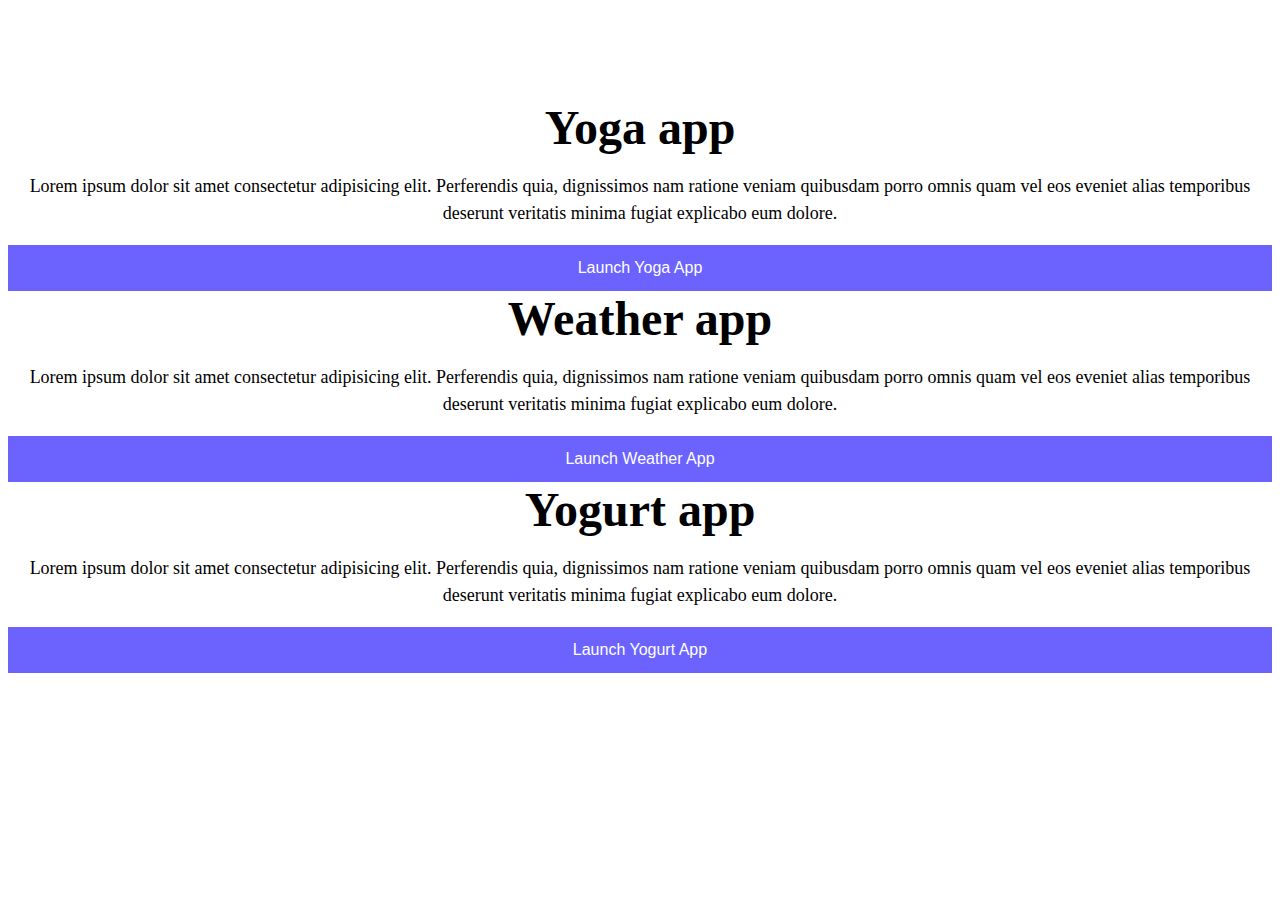
==== hey.html @ 0c821044 "media queries" ====
<!DOCTYPE html>
<html lang="en">
  <head>
    <meta charset="UTF-8" />
    <meta http-equiv="X-UA-Compatible" content="IE=edge" />
    <meta name="viewport" content="width=device-width, initial-scale=1.0" />
    <title>Agatha Chituwa</title>
    <link
      href="https://cdn.jsdelivr.net/npm/bootstrap@5.0.0-beta2/dist/css/bootstrap.min.css"
      rel="stylesheet"
      integrity="sha384-BmbxuPwQa2lc/FVzBcNJ7UAyJxM6wuqIj61tLrc4wSX0szH/Ev+nYRRuWlolflfl"
      crossorigin="anonymous"
    />
    <script
      src="https://cdn.jsdelivr.net/npm/bootstrap@5.0.0-beta2/dist/js/bootstrap.bundle.min.js"
      integrity="sha384-b5kHyXgcpbZJO/tY9Ul7kGkf1S0CWuKcCD38l8YkeH8z8QjE0GmW1gYU5S9FOnJ0"
      crossorigin="anonymous"
    ></script>
    <link rel="stylesheet" href="style.css" />

    <style>
      h2 {
        text-align: center;
      }
      p {
        text-align: center;
      }

      .btn {
        display: block;
        width: 100%;
        border: none;
        background: var(--primary-color);
        color: white;
        padding: 14px 28px;
        font-size: 16px;
        cursor: pointer;
        text-align: center;
      }
    </style>
  </head>
  <body>
    <div class="container">
      <div class="row">
        <div class="col">
          <h2 class="mb-3">Yoga app</h2>
          <p>
            Lorem ipsum dolor sit amet consectetur adipisicing elit. Perferendis
            quia, dignissimos nam ratione veniam quibusdam porro omnis quam vel
            eos eveniet alias temporibus deserunt veritatis minima fugiat
            explicabo eum dolore.
          </p>
          <div class="text-center">
            <button type="button" class="btn btn-primary">
              Launch Yoga App
            </button>
          </div>
        </div>
      </div>
      <div class="row mt-5">
        <div class="col">
          <h2 class="mb-3">Weather app</h2>
          <p>
            Lorem ipsum dolor sit amet consectetur adipisicing elit. Perferendis
            quia, dignissimos nam ratione veniam quibusdam porro omnis quam vel
            eos eveniet alias temporibus deserunt veritatis minima fugiat
            explicabo eum dolore.
          </p>
          <div class="text-center">
            <button type="button" class="btn btn-primary">
              Launch Weather App
            </button>
          </div>
        </div>
      </div>
      <div class="row mt-5">
        <div class="col">
          <h2 class="mb-3">Yogurt app</h2>
          <p>
            Lorem ipsum dolor sit amet consectetur adipisicing elit. Perferendis
            quia, dignissimos nam ratione veniam quibusdam porro omnis quam vel
            eos eveniet alias temporibus deserunt veritatis minima fugiat
            explicabo eum dolore.
          </p>
          <div class="text-center">
            <button type="button" class="btn btn-primary">
              Launch Yogurt App
            </button>
          </div>
        </div>
      </div>
    </div>
  </body>
</html>
---- style.css ----
:root {
  --primary-color: #6c63ff;
  --secondary-color: #f5f2fe;
  --box-shadow: 0 5px 10px rgba(0, 0, 0, 0.3);
}

body {
  margin-top: 100px;
}

h1,
h2,
h3 {
  margin: 0;
}

h1 {
  font-size: 96px;
}

h2 {
  font-size: 48px;
}

h3 {
  font-size: 24px;
  opacity: 0.7;
}

p {
  font-size: 18px;
  line-height: 1.5;
}

.navigation-links {
  display: flex;
  margin-top: 40px;
  justify-content: center;
}

.navigation-links a {
  margin: 20px;
}

.primary-link {
  border-radius: 4px;
  padding: 20px 15px;
  text-decoration: none;
  text-transform: capitalize;
  background: var(--primary-color);
  box-shadow: var(--box-shadow);
  color: white;
}

.secondary-link {
  border-radius: 4px;
  padding: 20px 15px;
  text-decoration: none;
  text-transform: capitalize;
  color: var(--primary-color);
  border: 1px solid var(--primary-color);
}

.homepage-link {
  color: var(--primary-color);
  text-align: center;
  display: block;
}

.about-paragraphs {
  margin: 30px 0;
}

.about-paragraphs p {
  margin: 10px;
}

.email-link {
  display: flex;
  justify-content: center;
  color: var(--primary-color);
  font-size: 28px;
  text-decoration: none;
}

.email-link:hover {
  text-decoration: underline;
}
@media (max-width: 600px) {
  .one {
    display: none;
  }
  h2 {
    text-align: center;
  }
  p {
    text-align: center;
  }

  .btn {
    display: block;
    width: 100%;
    border: none;
    background: var(--primary-color);
    color: white;
    padding: 14px 28px;
    font-size: 16px;
    cursor: pointer;
    text-align: center;
  }
}
@media (min-width: 600px) {
  .two {
    display: none;
  }
}
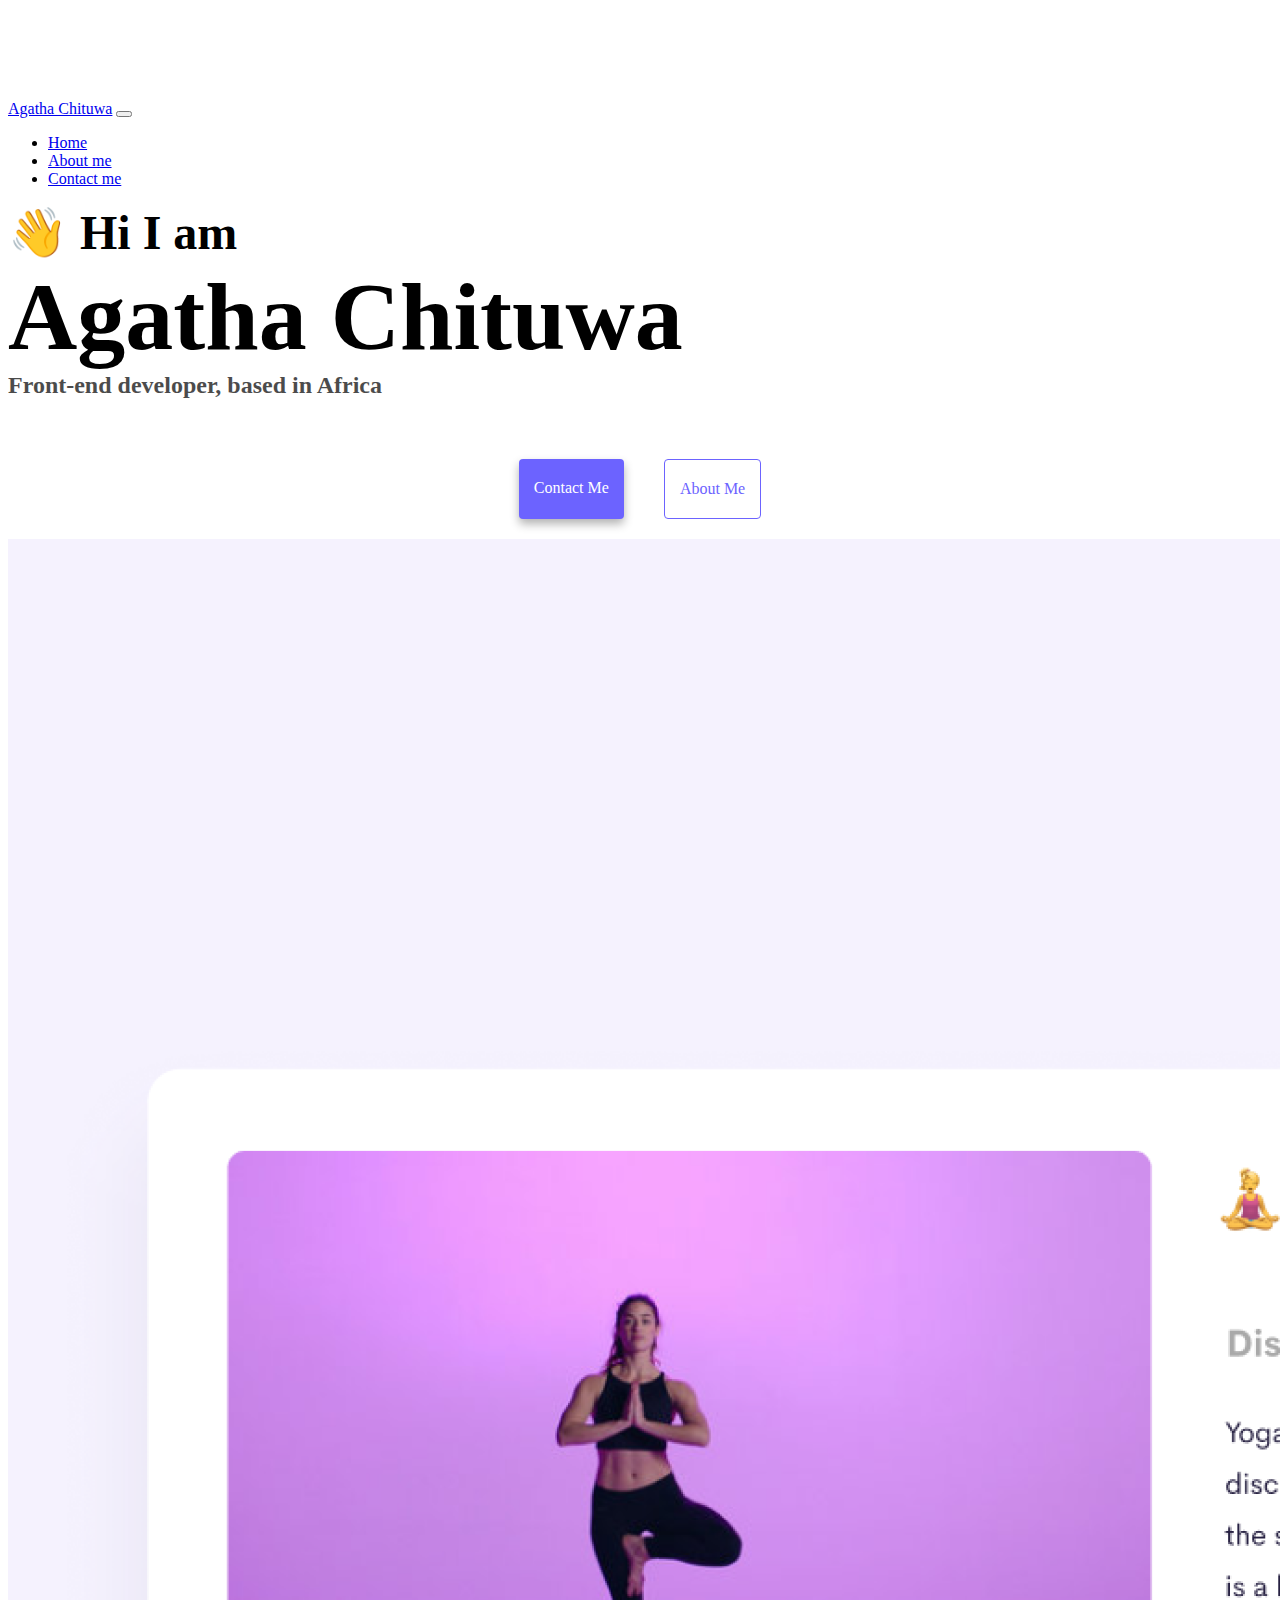
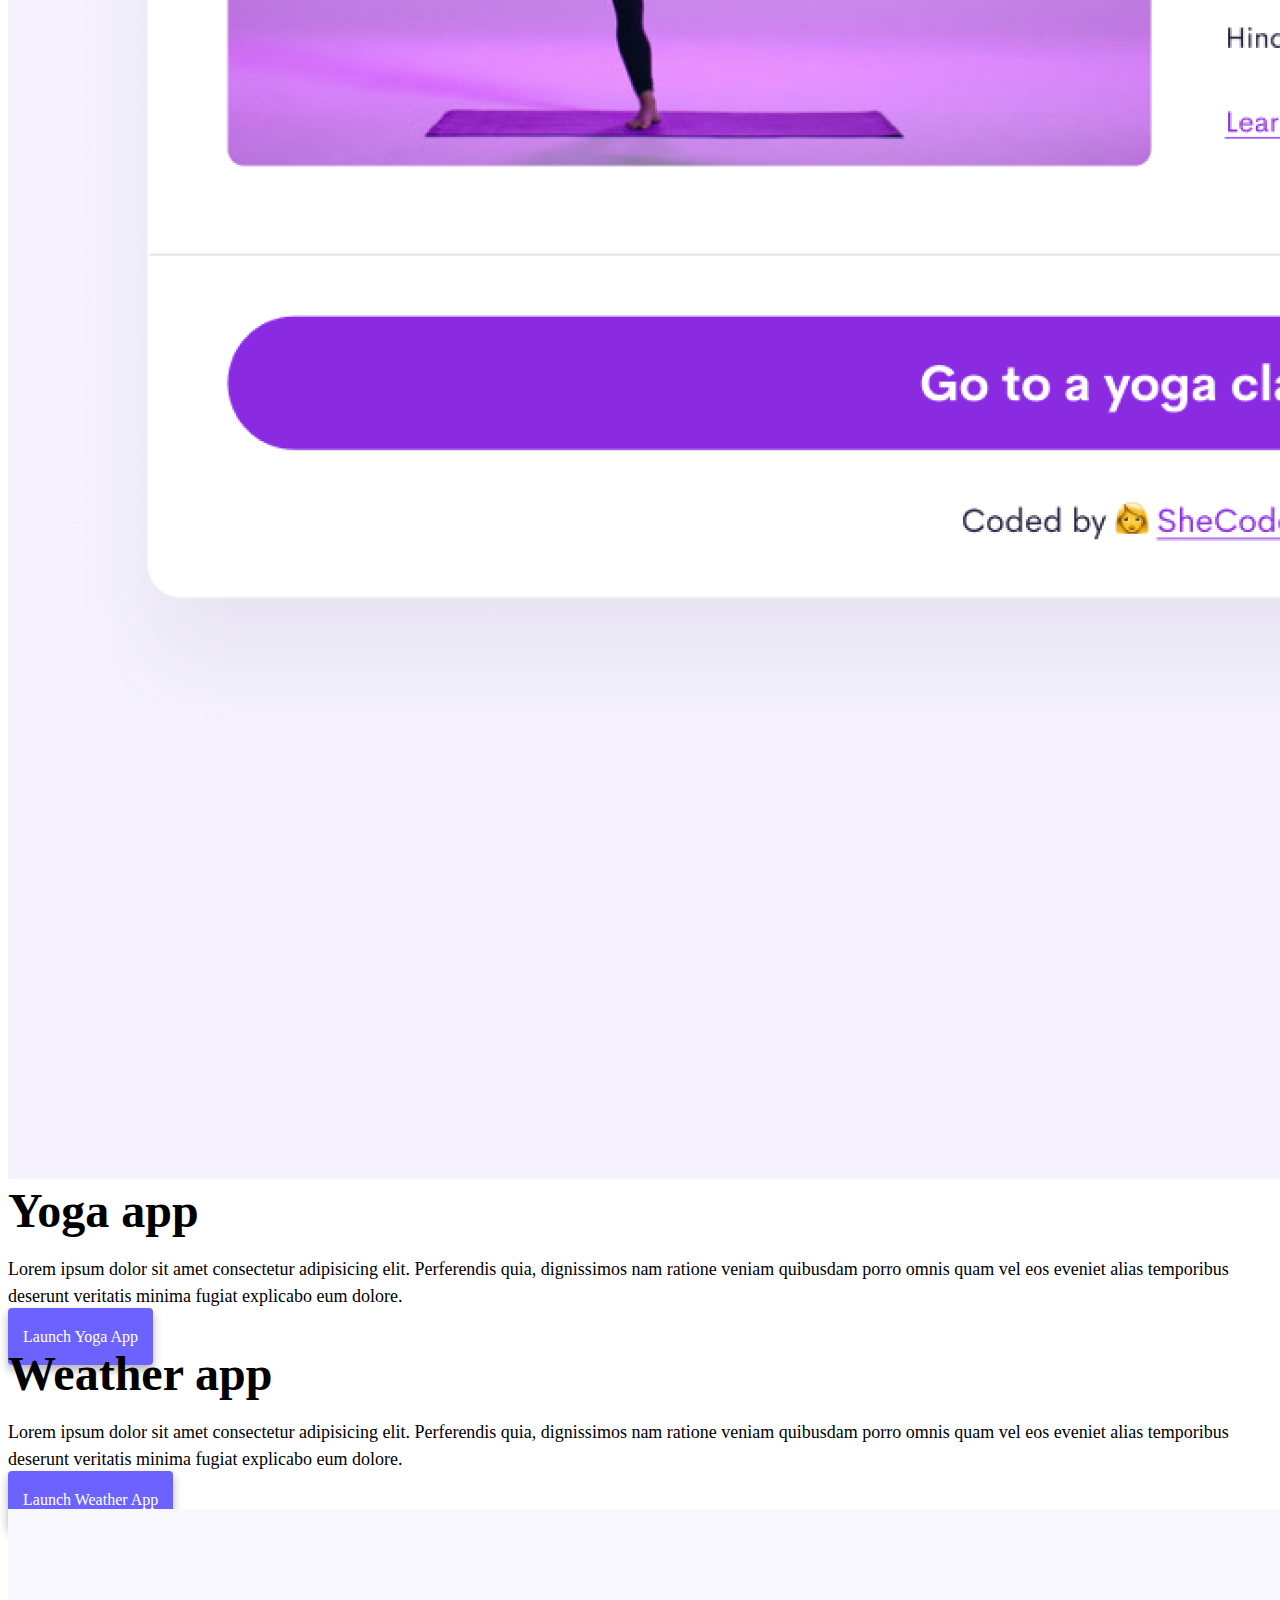
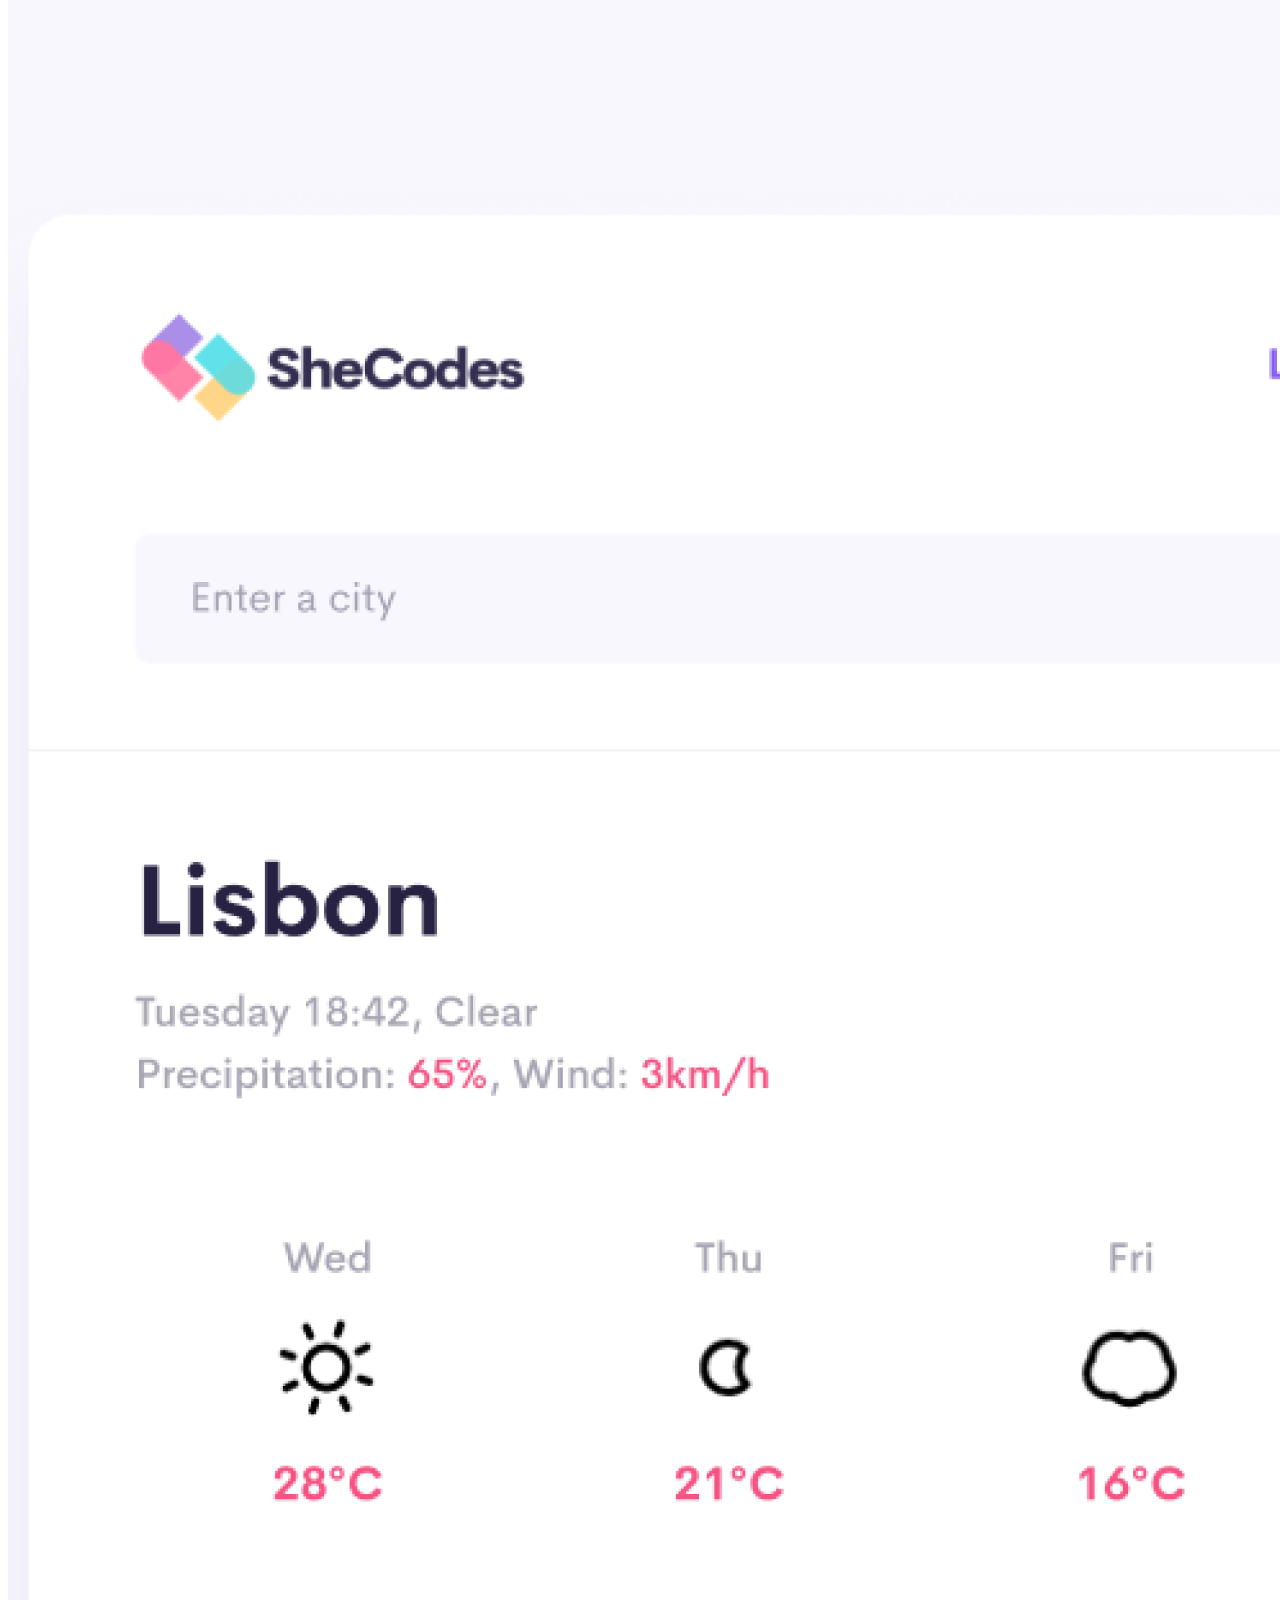
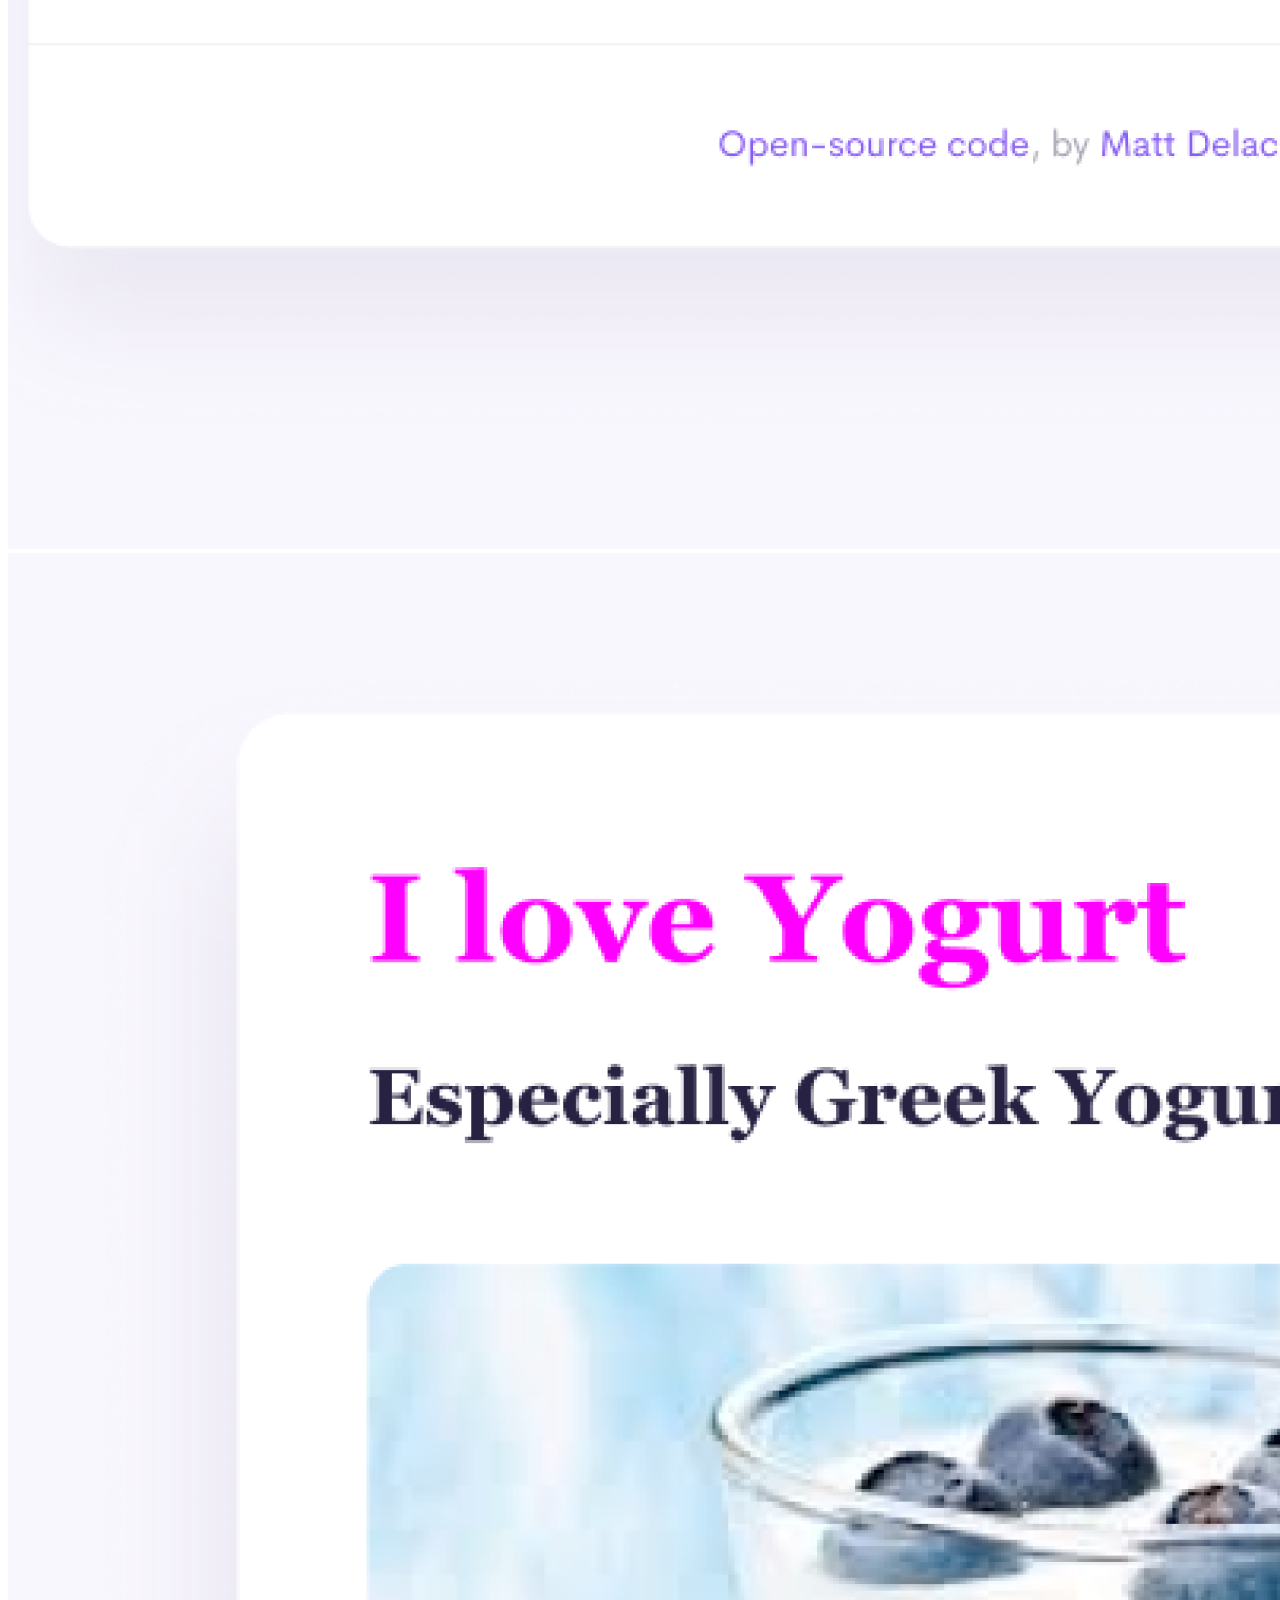
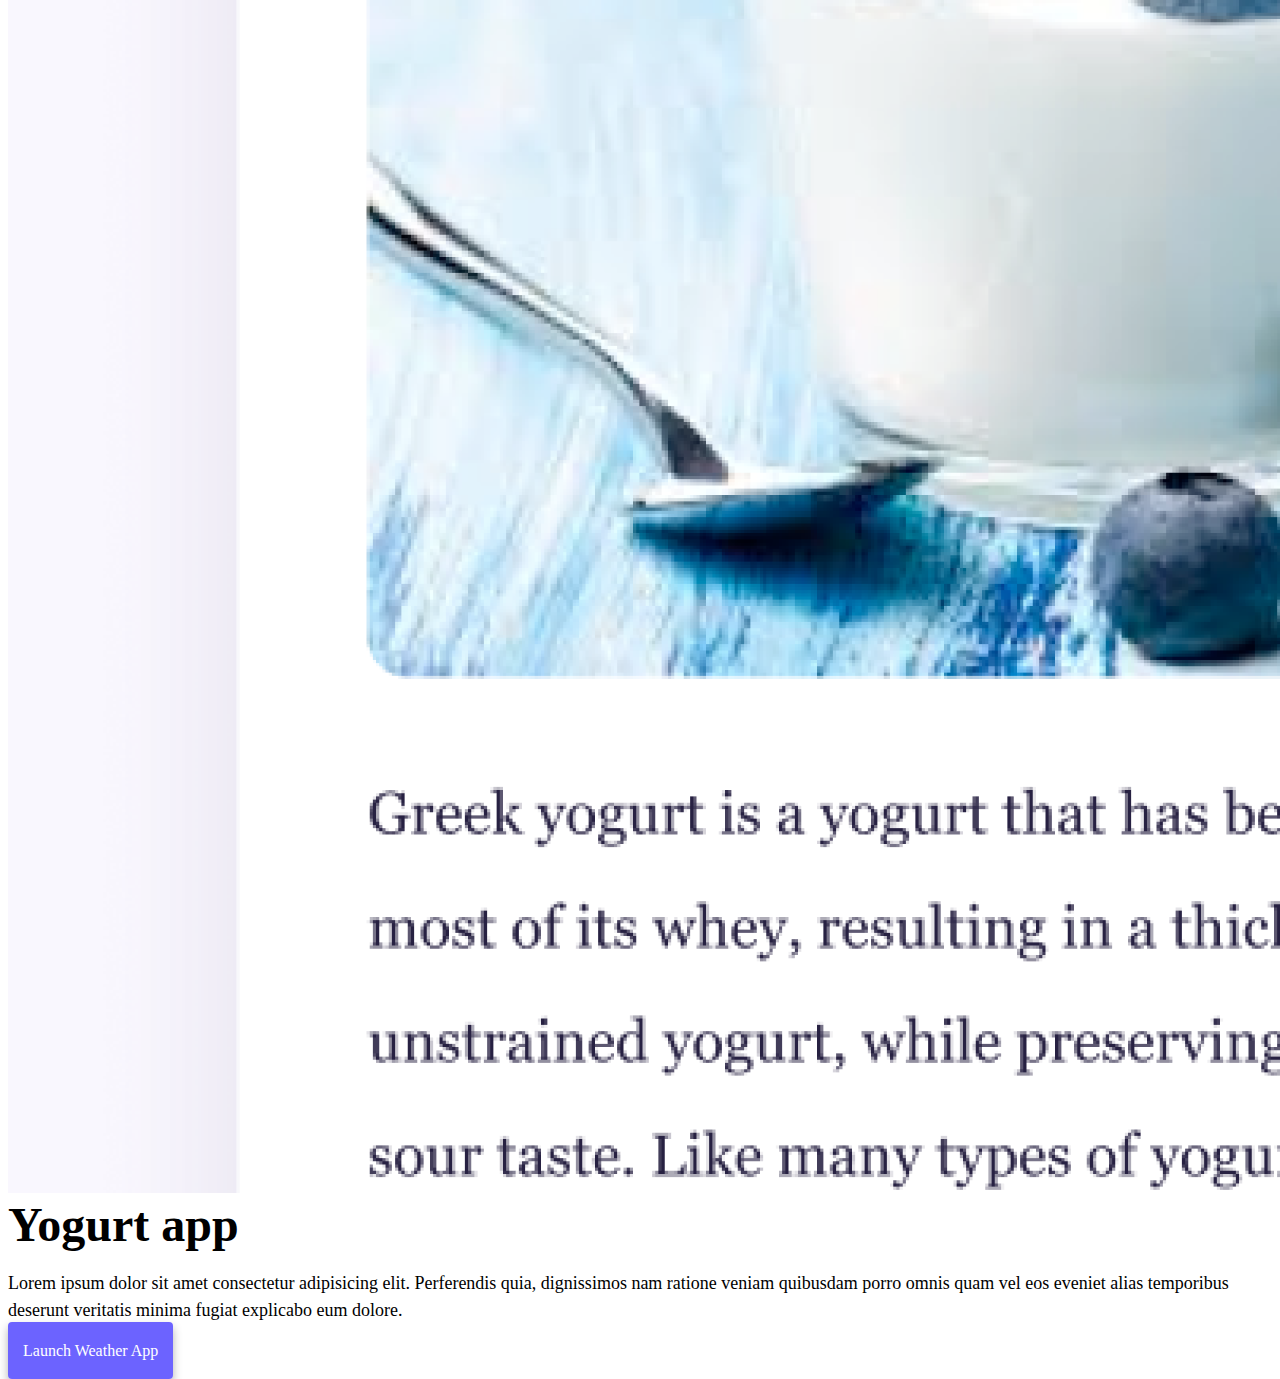
==== commit fab24a80: "simple styling" ====
--- a/hey.html
+++ b/hey.html
@@ -5,6 +5,7 @@
     <meta http-equiv="X-UA-Compatible" content="IE=edge" />
     <meta name="viewport" content="width=device-width, initial-scale=1.0" />
     <title>Agatha Chituwa</title>
+    <meta name="description" content="agatha personal Website" />
     <link
       href="https://cdn.jsdelivr.net/npm/bootstrap@5.0.0-beta2/dist/css/bootstrap.min.css"
       rel="stylesheet"
@@ -17,30 +18,123 @@
       crossorigin="anonymous"
     ></script>
     <link rel="stylesheet" href="style.css" />
-
-    <style>
-      h2 {
-        text-align: center;
-      }
-      p {
-        text-align: center;
-      }
-
-      .btn {
-        display: block;
-        width: 100%;
-        border: none;
-        background: var(--primary-color);
-        color: white;
-        padding: 14px 28px;
-        font-size: 16px;
-        cursor: pointer;
-        text-align: center;
-      }
-    </style>
   </head>
   <body>
-    <div class="container">
+    <nav class="navbar navbar-expand-lg navbar-light bg-light fixed-top">
+      <div class="container">
+        <a class="navbar-brand" href="/index.html">Agatha Chituwa</a>
+        <button
+          class="navbar-toggler"
+          type="button"
+          data-bs-toggle="collapse"
+          data-bs-target="#navbarNav"
+          aria-controls="navbarNav"
+          aria-expanded="false"
+          aria-label="Toggle navigation"
+        >
+          <span class="navbar-toggler-icon"></span>
+        </button>
+        <div class="collapse navbar-collapse" id="navbarNav">
+          <ul class="navbar-nav">
+            <li class="nav-item">
+              <a class="nav-link active" aria-current="page" href="/index.html"
+                >Home</a
+              >
+            </li>
+            <li class="nav-item">
+              <a class="nav-link" href="/components/about.html">About me</a>
+            </li>
+            <li class="nav-item">
+              <a class="nav-link" href="about.html#contact">Contact me</a>
+            </li>
+          </ul>
+        </div>
+      </div>
+    </nav>
+    <h2 class="text-center">👋 Hi I am</h2>
+    <h1 class="text-center">Agatha Chituwa</h1>
+    <h3 class="text-center">Front-end developer, based in Africa</h3>
+    <div class="navigation-links mb-5">
+      <a
+        href="/components/about.html"
+        class="primary-link"
+        title="Contact Agatha"
+        >Contact me</a
+      >
+      <a
+        href="/components/about.html"
+        class="secondary-link"
+        title="About Agatha"
+        >About me</a
+      >
+    </div>
+    <div class="container one">
+      <div class="row">
+        <div class="col-6">
+          <img
+            src="images/yoga.png"
+            alt="yoga project "
+            class="img-fluid rounded"
+          />
+        </div>
+        <div class="col-6">
+          <h2 class="mb-3">Yoga app</h2>
+          <p>
+            Lorem ipsum dolor sit amet consectetur adipisicing elit. Perferendis
+            quia, dignissimos nam ratione veniam quibusdam porro omnis quam vel
+            eos eveniet alias temporibus deserunt veritatis minima fugiat
+            explicabo eum dolore.
+          </p>
+          <div class="mt-5">
+            <a href="#" class="primary-link">Launch Yoga App</a>
+          </div>
+        </div>
+      </div>
+      <div class="row mt-5">
+        <div class="col-6">
+          <h2 class="mb-3">Weather app</h2>
+          <p>
+            Lorem ipsum dolor sit amet consectetur adipisicing elit. Perferendis
+            quia, dignissimos nam ratione veniam quibusdam porro omnis quam vel
+            eos eveniet alias temporibus deserunt veritatis minima fugiat
+            explicabo eum dolore.
+          </p>
+          <div class="mt-5">
+            <a href="#" class="primary-link">Launch Weather App</a>
+          </div>
+        </div>
+        <div class="col-6">
+          <img
+            src="images/weather.png"
+            alt="Weather project "
+            class="img-fluid rounded"
+          />
+        </div>
+      </div>
+      <div class="row mt-5">
+        <div class="col-6">
+          <img
+            src="images/yogurt.png"
+            alt="yogurt project image"
+            class="img-fluid rounded"
+          />
+        </div>
+        <div class="col-6">
+          <h2 class="mb-3">Yogurt app</h2>
+          <p>
+            Lorem ipsum dolor sit amet consectetur adipisicing elit. Perferendis
+            quia, dignissimos nam ratione veniam quibusdam porro omnis quam vel
+            eos eveniet alias temporibus deserunt veritatis minima fugiat
+            explicabo eum dolore.
+          </p>
+          <div class="mt-5">
+            <a href="#" class="primary-link">Launch Weather App</a>
+          </div>
+        </div>
+      </div>
+    </div>
+
+    <div class="container two">
       <div class="row">
         <div class="col">
           <h2 class="mb-3">Yoga app</h2>
